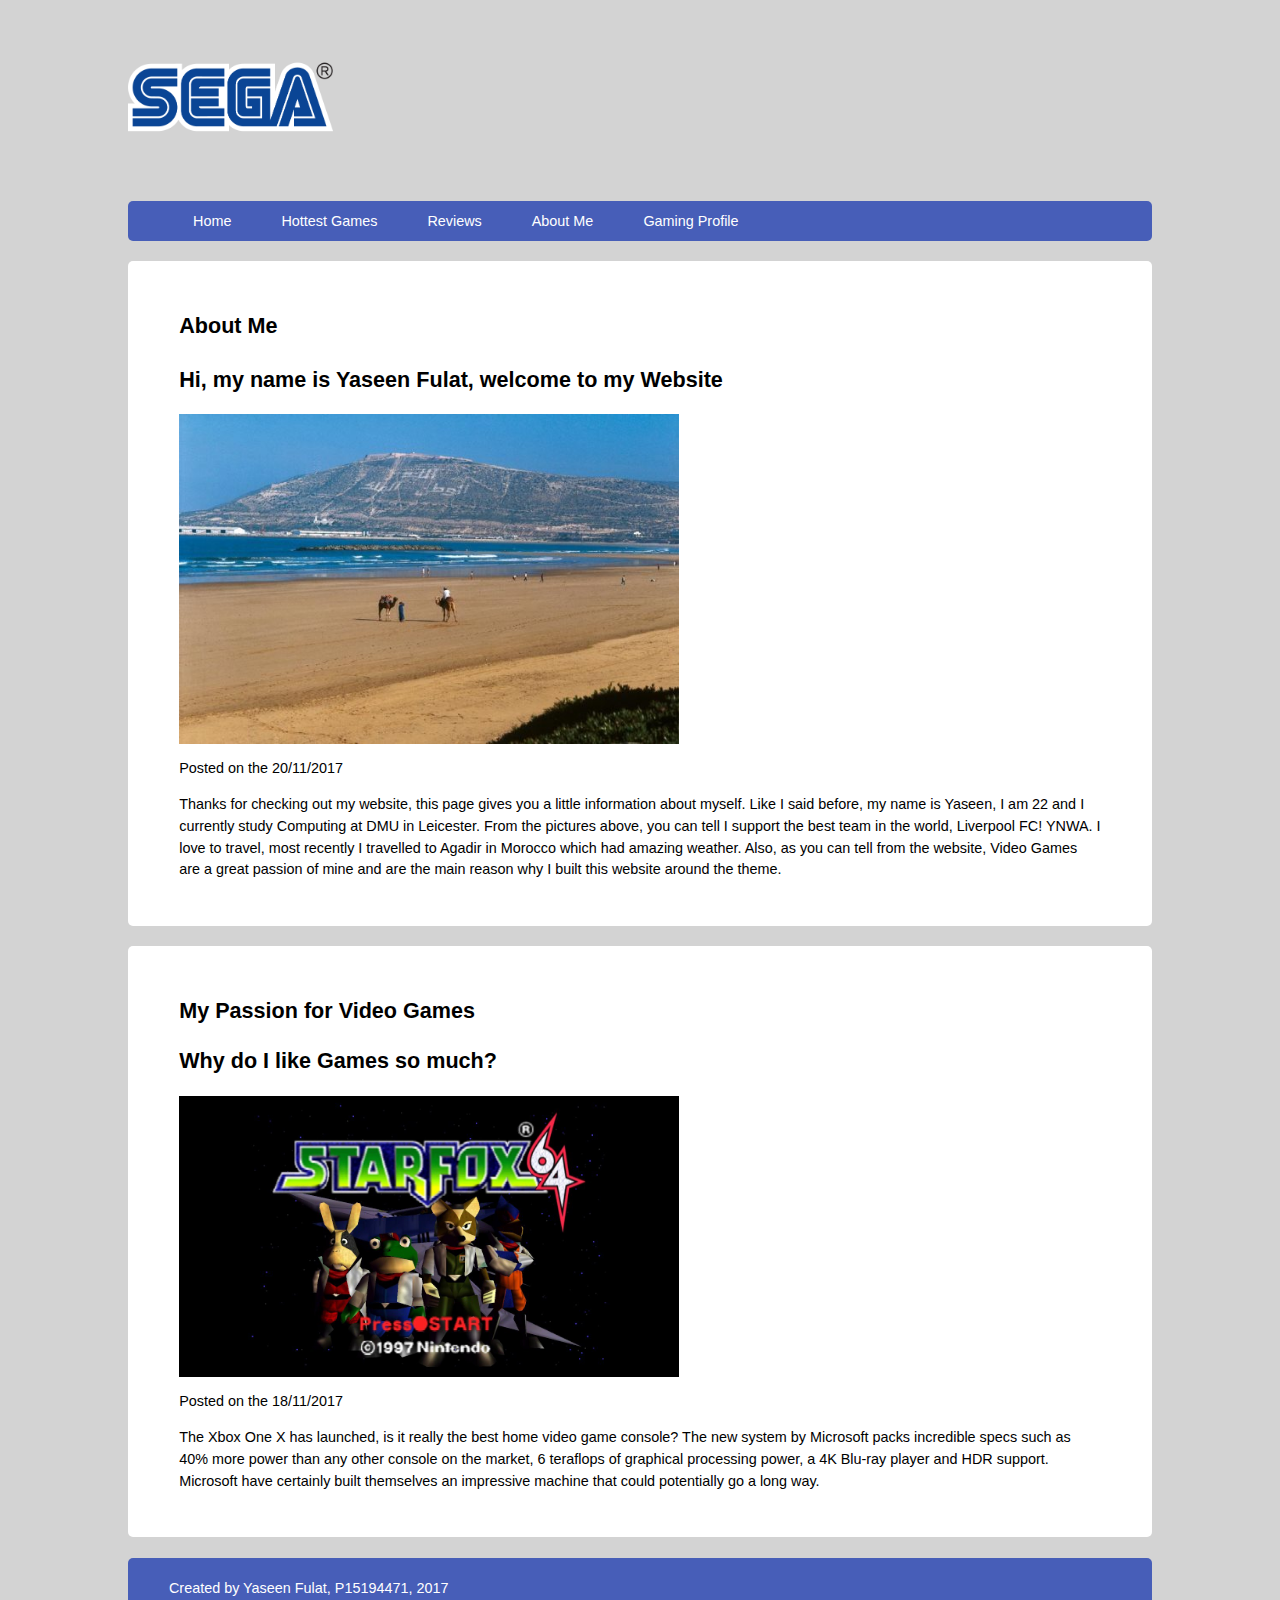
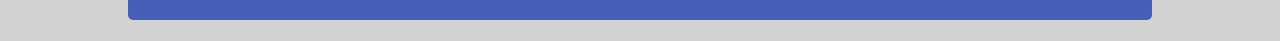
==== HTML5/AboutMe.html @ cc619564 "Slideshow, CSS Keyframes & AboutMe page" ====
<!DOCTYPE html>
<html lang="en">

<head>
	<title>16 BIT - Home</title>
	<meta charset="utf-8"/>
	<link rel="stylesheet" href="../CSS/stylesheet.css" type="text/css" />
	<script src="../JS/javascript.js"></script>
	<meta name="viewport" content="width=device-width, initial-scale=1.0">
</head>

<body class="body">

<header class="mainHeader">
	<img src="../WebIMG/Sega-Logo.png">
	
	<nav>
		<ul>
		 <li><a href="index.html">Home</a></li>
		 <li><a href="HottestGames.html">Hottest Games</a></li>
		 <li><a href="Reviews.html">Reviews</a></li>
		 <li><a href="AboutMe.html">About Me</a></li>
		 <li><a href="GamingProfile.html">Gaming Profile</a></li>
		</ul>
	</nav>
	</header>
	
<div class="AboutMeContent">
		<div class="AboutMeInfo">
			<article class="BackgroundInfo">
				<header>
					<h2>About Me</p>
					<h2>Hi, my name is Yaseen Fulat, welcome to my Website</h2>
				</header>
				
				<div class="Slideshow1" style="max-width:500px">
				<img class="mySlides" src="../WebIMG/aboutme1.jpg" alt="sadiomane" style="width:100%">
				<img class="mySlides" src="../WebIMG/aboutme2.jpg" alt="agadir" style="width:100%">
				<img class="mySlides" src="../WebIMG/aboutme3.jpg" alt="dmu"  style="width:100%">
				</div>
				
				<script type="text/javascript">
				carousel();
				</script>
				
				<footer>
					<p class="postDate">Posted on the 20/11/2017<p>
				</footer>
				
				<content>
				<p>Thanks for checking out my website, this page gives you a little information about myself.
				Like I said before, my name is Yaseen, I am 22 and I currently study Computing at DMU in Leicester.
				From the pictures above, you can tell I support the best team in the world, Liverpool FC! YNWA.
				I love to travel, most recently I travelled to Agadir in Morocco which had amazing weather.
				Also, as you can tell from the website, Video Games are a great passion of mine and are the main reason
				why I built this website around the theme. </p>
				</content>
			</article>
			
			<article class="MyGamingPassion">
				<header>
					<h2>My Passion for Video Games</h2>
					<h2>Why do I like Games so much?</h2>
				</header>
				
				<div class="Slideshow2" style="max-width:500px">
				<img class="Slides" src="../WebIMG/Game1.jpg" alt="Sega" style="width:100%">
				<img class="Slides" src="../WebIMG/Game2.png" alt="Crash"  style="width:100%">
				<img class="Slides" src="../WebIMG/Game4.jpg" alt="StarFox64" style="width:100%">
				</div>
				
				<script type="text/javascript">
				carousel1();
				</script>
				
				<footer>
					<p class="postDate">Posted on the 18/11/2017<p>
				</footer>
				
				<content>
				<p>The Xbox One X has launched, is it really the best home video game console? The new system by Microsoft packs
				incredible specs such as 40% more power than any other console on the market, 6 teraflops of graphical processing
				power, a 4K Blu-ray player and HDR support. Microsoft have certainly built themselves an impressive machine that
				could potentially go a long way.</p>
				</content>
			</article>
		</div>
	</div>
	
	<footer class="mainFooterAbout">
	<p>Created by Yaseen Fulat, P15194471, 2017</p>
	</footer>
</body>
</html>
---- CSS/stylesheet.css ----
body {
	font-size: 90%;
	font-family: Helvetica, Calibri, Arial;
	line-height: 1.5;
	text-align: left;
	background-color: #D3D3D3;
}

.body {
	margin: 0 auto;
	width: 80%;
	/* prevents floating */
	clear: both;
}

.mainHeader img {
	width: 20%;
	height: auto;
	margin: 2% 0;
}

.mainHeader nav {
	background-color: #475eb8;
	height: 40px;
	border-radius: 5px;
	-moz-border-radius: 5px;
	-webkit-border-radius: 5px;
}

.mainHeader nav ul {
	list-style-type: none;
	margin: 0 auto;
}

.mainHeader nav ul li {
	float: left;
	display: inline;	
}

.mainHeader nav a:link, .mainHeader nav a:visited {
	color: white;
	display: inline-block;
	padding: 10px 25px;
	height: 20px;
}

a {
	text-decoration: none;
}

.mainHeader nav a:hover, mainHeader nav a:active, mainHeader nav .active a:link, .mainHeader nav .active a:visited {
	background-color: grey;
	text-shadow: none;
}

.mainHeader nav ul lia a {
	border-radius: 5px;
	-moz-border-radius: 5px;
	-webkit-border-radius: 5px;
}

.mainContent {
	line-height: 25px;
	border-radius: 5px;
	-moz-border-radius: 5px;
	-webkit-border-radius: 5px;
}

.mainContent img {
	width: 70%;
	height: auto;
}

.BackgroundInfo {
	background-color: white;
	border-radius: 5px;
	-moz-border-radius: 5px;
	-webkit-border-radius: 5px;
	padding: 3% 5%;
	margin-top: 2%;
}

.MyGamingPassion {
	background-color: white;
	border-radius: 5px;
	-moz-border-radius: 5px;
	-webkit-border-radius: 5px;
	padding: 3% 5%;
	margin-top: 2%;
	margin-bottom: 2%;
}

.content {
	width: 70%;
	float: left;
}

.firstContent {
	background-color: white;
	border-radius: 5px;
	-moz-border-radius: 5px;
	-webkit-border-radius: 5px;
	padding: 3% 5%;
	margin-top: 2%;
}

.secondContent {
	background-color: white;
	border-radius: 5px;
	-moz-border-radius: 5px;
	-webkit-border-radius: 5px;
	padding: 3% 5%;
	margin-top: 2%;
}

.sidebarRight {
	width: 20%;
	float: left;
	background-color: white;
	border-radius: 5px;
	-moz-border-radius: 5px;
	-webkit-border-radius: 5px;
	margin: 1.5% 0 2% 3%;
	padding: 2% 3%;
}

.mainFooterhome {
	width: 100%;
	float: left;
	border-radius: 5px;
	-moz-border-radius: 5px;
	-webkit-border-radius: 5px;
	background-color: #475eb8;
	margin-top: -20%;
}

.mainFooterhome p {
	width: 92%;
	margin: 2% auto;
	color: white;
}

.mainFooterAbout {
	width: 100%;
	float: left;
	border-radius: 5px;
	-moz-border-radius: 5px;
	-webkit-border-radius: 5px;
	background-color: #475eb8;
	margin-top: 0;
	margin-bottom: 2%;
}

.mainFooterAbout p {
	width: 92%;
	margin: 2% auto;
	color: white;
}

.ryu {
	position: relative;
	float: right;
	width: 600px;
	top: -250px;
	animation-name: uppercut;
	animation-duration: 5s;
	animation-iteration-count: infinite;
}

@keyframes uppercut{
	from{transform:translateX(0)}
	to{transform:translateY(-700px)}
}

@media only screen and (min-width: 150px) and (max-width: 700px)
{
	.body {
	width: 90%;
	font-size: 95%
}

.mainHeader img {
	width: 100%;
}

.mainHeader nav {
	height: 200px;
}

.mainHeader nav ul {
	padding-left: 0;
}

.mainHeader nav ul li {
	width: 100%;
	text-align: center;
}

.mainHeader nav a:link, .mainHeader nav a:visited {
	padding: 10px 25px;
	height: 20px;
	display: block;
}

.content {
	width: 100%;
	float: left;
	margin-top: 2%;
}

.firstContent {
	background-color: white;
	border-radius: 5px;
	-moz-border-radius: 5px;
	-webkit-border-radius: 5px;
	padding: 3% 5%;
	margin-top: 2%;
	margin-bottom: 3%;
}

.secondContent {
	margin-top: 3%;
}

.sidebarRight {
	width: 85%;
	margin: 2% 0 3% 5%;
	padding: 2% 3%;
}

}
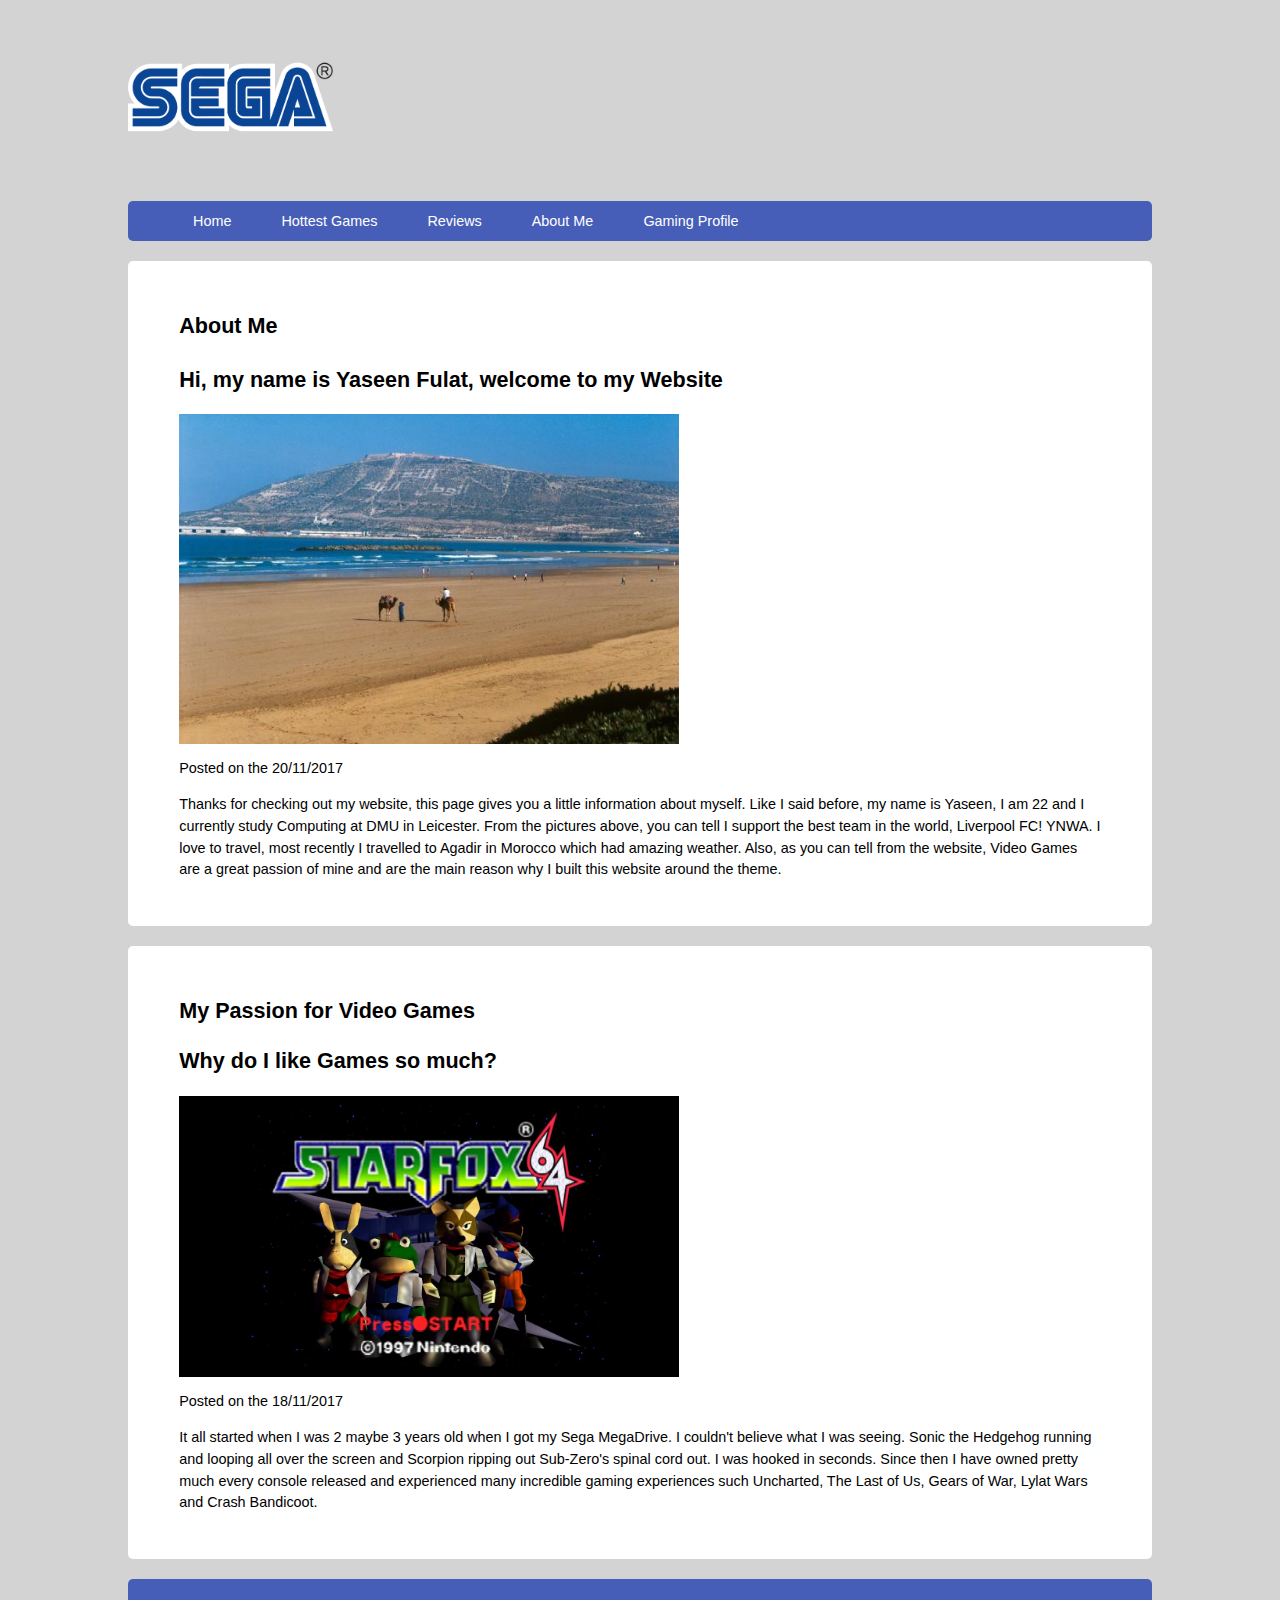
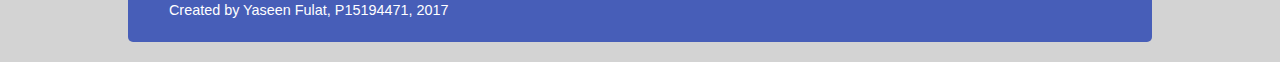
==== commit eafee467: "added content to pages" ====
--- a/HTML5/AboutMe.html
+++ b/HTML5/AboutMe.html
@@ -2,7 +2,7 @@
 <html lang="en">
 
 <head>
-	<title>16 BIT - Home</title>
+	<title>16 BIT - About Me</title>
 	<meta charset="utf-8"/>
 	<link rel="stylesheet" href="../CSS/stylesheet.css" type="text/css" />
 	<script src="../JS/javascript.js"></script>
@@ -78,10 +78,10 @@
 				</footer>
 				
 				<content>
-				<p>The Xbox One X has launched, is it really the best home video game console? The new system by Microsoft packs
-				incredible specs such as 40% more power than any other console on the market, 6 teraflops of graphical processing
-				power, a 4K Blu-ray player and HDR support. Microsoft have certainly built themselves an impressive machine that
-				could potentially go a long way.</p>
+				<p>It all started when I was 2 maybe 3 years old when I got my Sega MegaDrive. I couldn't believe what
+				I was seeing. Sonic the Hedgehog running and looping all over the screen and Scorpion ripping out Sub-Zero's
+				spinal cord out. I was hooked in seconds. Since then I have owned pretty much every console released and experienced 
+				many incredible gaming experiences such Uncharted, The Last of Us, Gears of War, Lylat Wars and Crash Bandicoot.</p>
 				</content>
 			</article>
 		</div>
--- a/CSS/stylesheet.css
+++ b/CSS/stylesheet.css
@@ -81,6 +81,26 @@
 }
 
 .MyGamingPassion {
+	background-color: white;
+	border-radius: 5px;
+	-moz-border-radius: 5px;
+	-webkit-border-radius: 5px;
+	padding: 3% 5%;
+	margin-top: 2%;
+	margin-bottom: 2%;
+}
+
+#searchForm{
+	background-color: white;
+	border-radius: 5px;
+	-moz-border-radius: 5px;
+	-webkit-border-radius: 5px;
+	padding: 3% 5%;
+	margin-top: 2%;
+	margin-bottom: 2%;
+}
+
+#demo {
 	background-color: white;
 	border-radius: 5px;
 	-moz-border-radius: 5px;
@@ -172,6 +192,54 @@
 	to{transform:translateY(-700px)}
 }
 
+#HQ{
+	width: 30%;
+	height: auto;
+	margin-left: 5%;
+}
+
+#War{
+	width: 30%;
+	height: auto;
+}
+
+#Zombies{
+	width: 30%;
+	height: auto;
+}
+
+#Story{
+	width: 30%;
+	height: auto;
+	margin-left: 5%;
+}
+
+#Alloy{
+	width: 30%;
+	height: auto;
+}
+
+#Bird{
+	width: 30%;
+	height: auto;
+}
+
+#VersusMode{
+	width: 30%;
+	height: auto;
+	margin-left: 5%;
+}
+
+#TekkenLogo{
+	width: 30%;
+	height: auto;
+}
+
+#HWR{
+	width: 30%;
+	height: auto;
+}
+
 @media only screen and (min-width: 150px) and (max-width: 700px)
 {
 	.body {
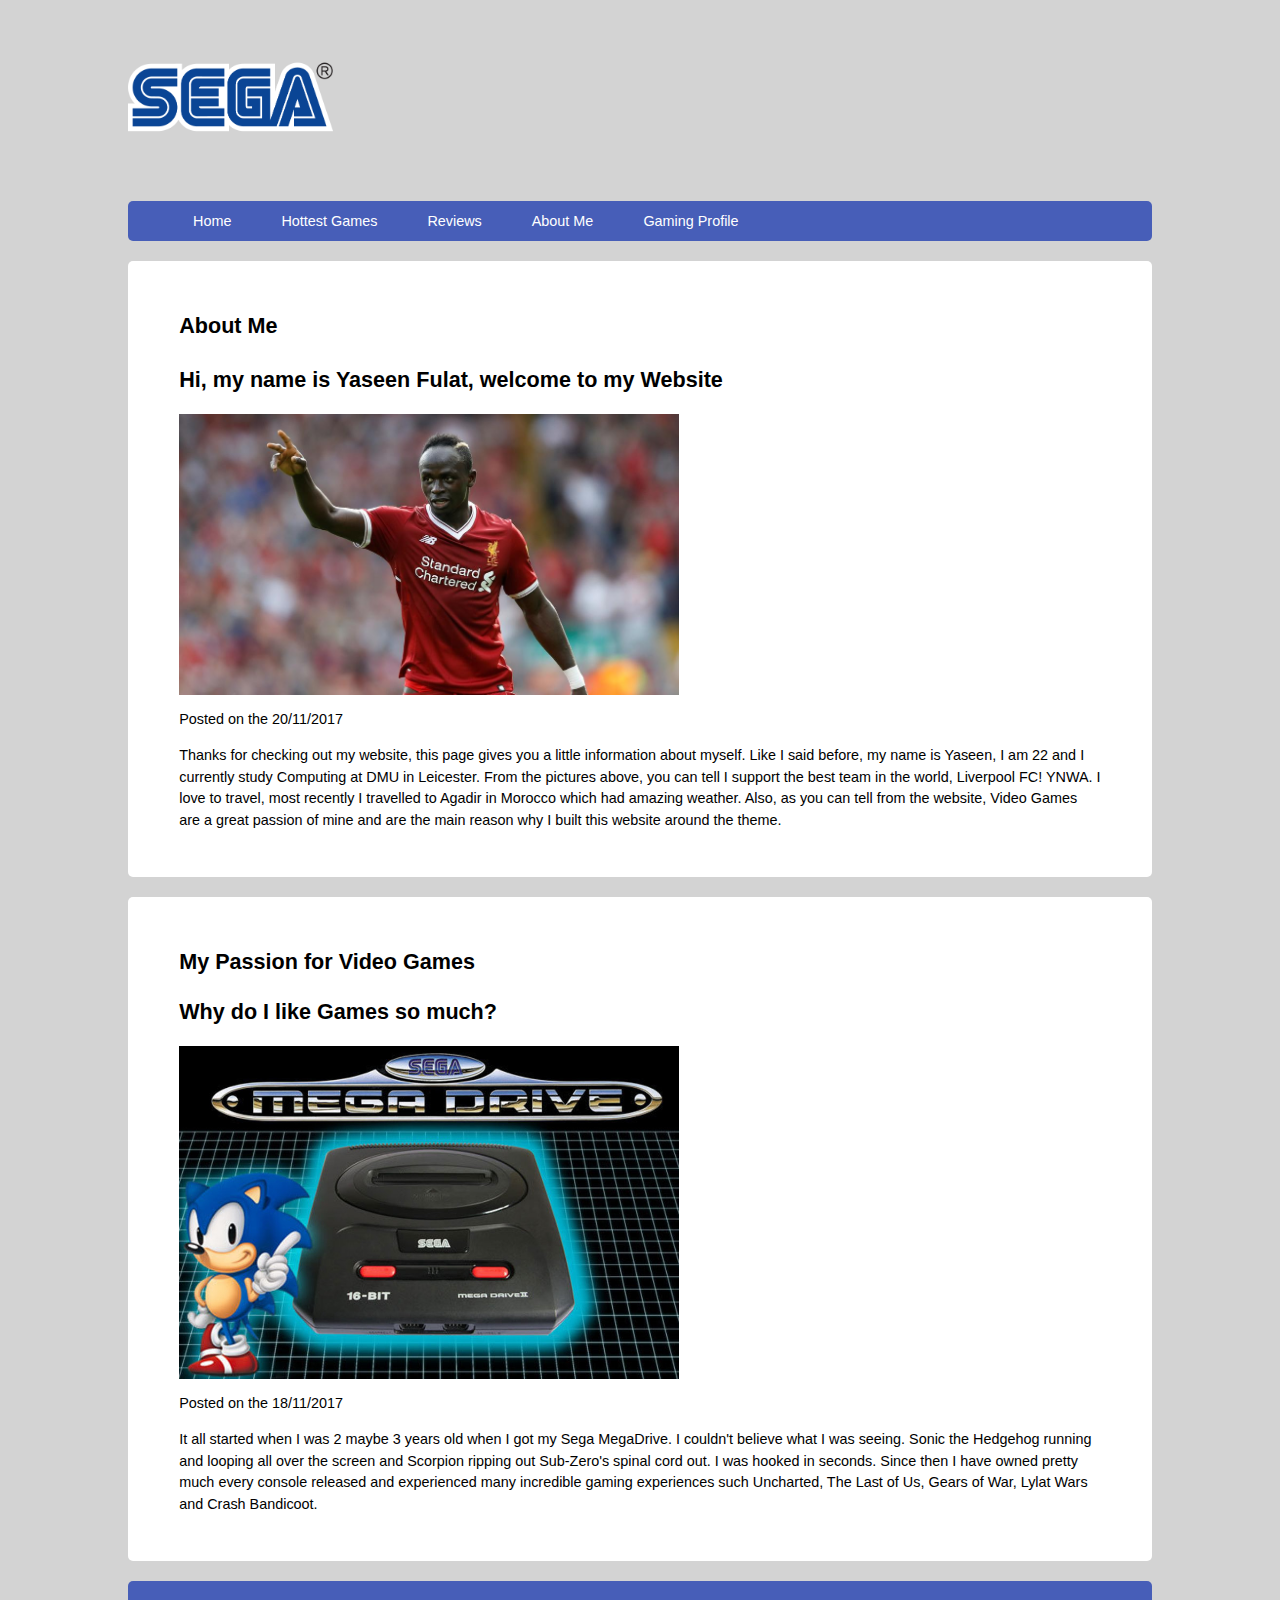
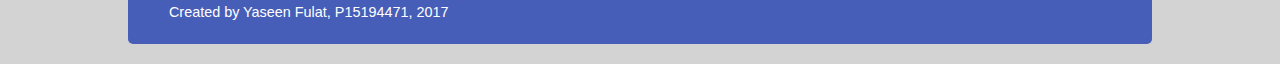
==== commit 3d6aeaad: "JS Reveal Review Score" ====
--- a/HTML5/AboutMe.html
+++ b/HTML5/AboutMe.html
@@ -5,7 +5,6 @@
 	<title>16 BIT - About Me</title>
 	<meta charset="utf-8"/>
 	<link rel="stylesheet" href="../CSS/stylesheet.css" type="text/css" />
-	<script src="../JS/javascript.js"></script>
 	<meta name="viewport" content="width=device-width, initial-scale=1.0">
 </head>
 
@@ -39,10 +38,6 @@
 				<img class="mySlides" src="../WebIMG/aboutme3.jpg" alt="dmu"  style="width:100%">
 				</div>
 				
-				<script type="text/javascript">
-				carousel();
-				</script>
-				
 				<footer>
 					<p class="postDate">Posted on the 20/11/2017<p>
 				</footer>
@@ -69,10 +64,6 @@
 				<img class="Slides" src="../WebIMG/Game4.jpg" alt="StarFox64" style="width:100%">
 				</div>
 				
-				<script type="text/javascript">
-				carousel1();
-				</script>
-				
 				<footer>
 					<p class="postDate">Posted on the 18/11/2017<p>
 				</footer>
@@ -90,5 +81,6 @@
 	<footer class="mainFooterAbout">
 	<p>Created by Yaseen Fulat, P15194471, 2017</p>
 	</footer>
+	<script src="../JS/javascript.js"></script>
 </body>
 </html>--- a/CSS/stylesheet.css
+++ b/CSS/stylesheet.css
@@ -67,8 +67,7 @@
 }
 
 .mainContent img {
-	width: 70%;
-	height: auto;
+	width: 85%;
 }
 
 .BackgroundInfo {
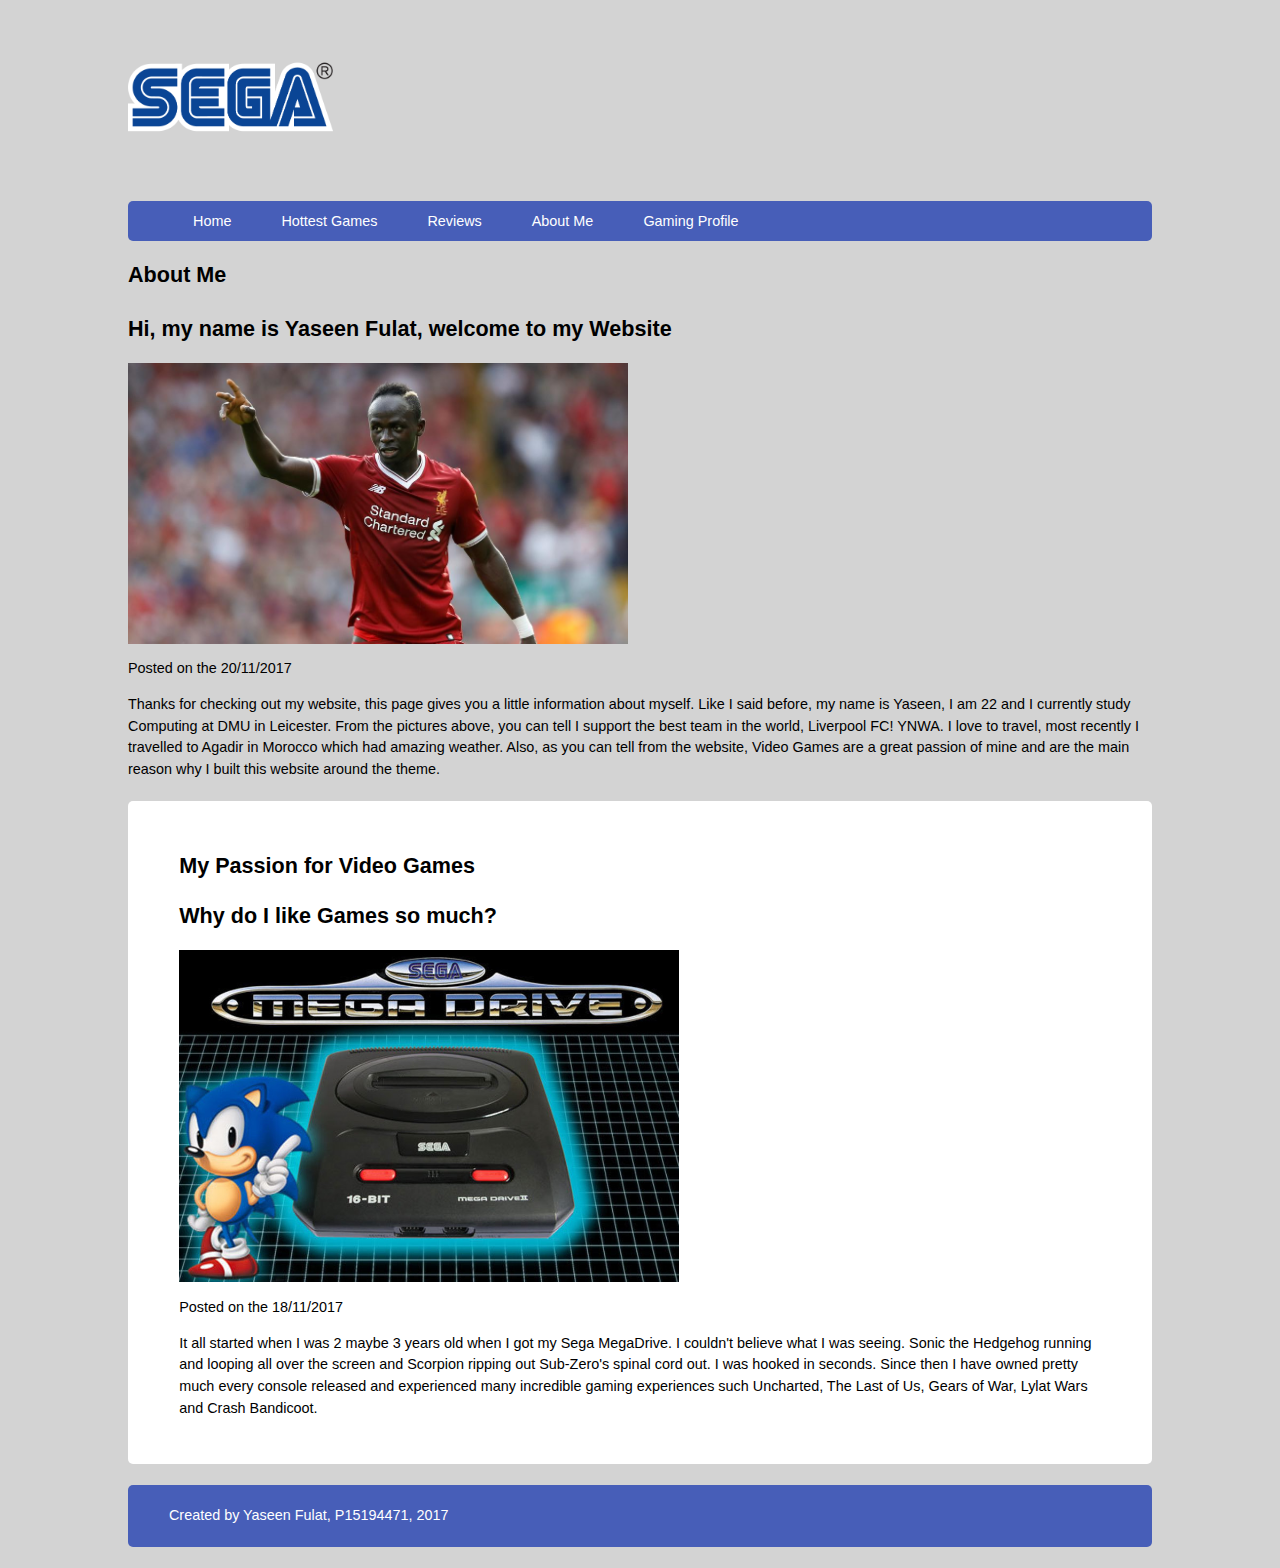
==== commit ef8d4bad: "general cleanup" ====
--- a/HTML5/AboutMe.html
+++ b/HTML5/AboutMe.html
@@ -24,9 +24,9 @@
 	</nav>
 	</header>
 	
-<div class="AboutMeContent">
-		<div class="AboutMeInfo">
-			<article class="BackgroundInfo">
+<div class="PageContent">
+		<div class="PageInfo">
+			<article class="Info">
 				<header>
 					<h2>About Me</p>
 					<h2>Hi, my name is Yaseen Fulat, welcome to my Website</h2>
--- a/CSS/stylesheet.css
+++ b/CSS/stylesheet.css
@@ -239,6 +239,12 @@
 	height: auto;
 }
 
+figcaption {
+	text-align: center;
+}
+
+/* Responsive design media queries */
+
 @media only screen and (min-width: 150px) and (max-width: 700px)
 {
 	.body {
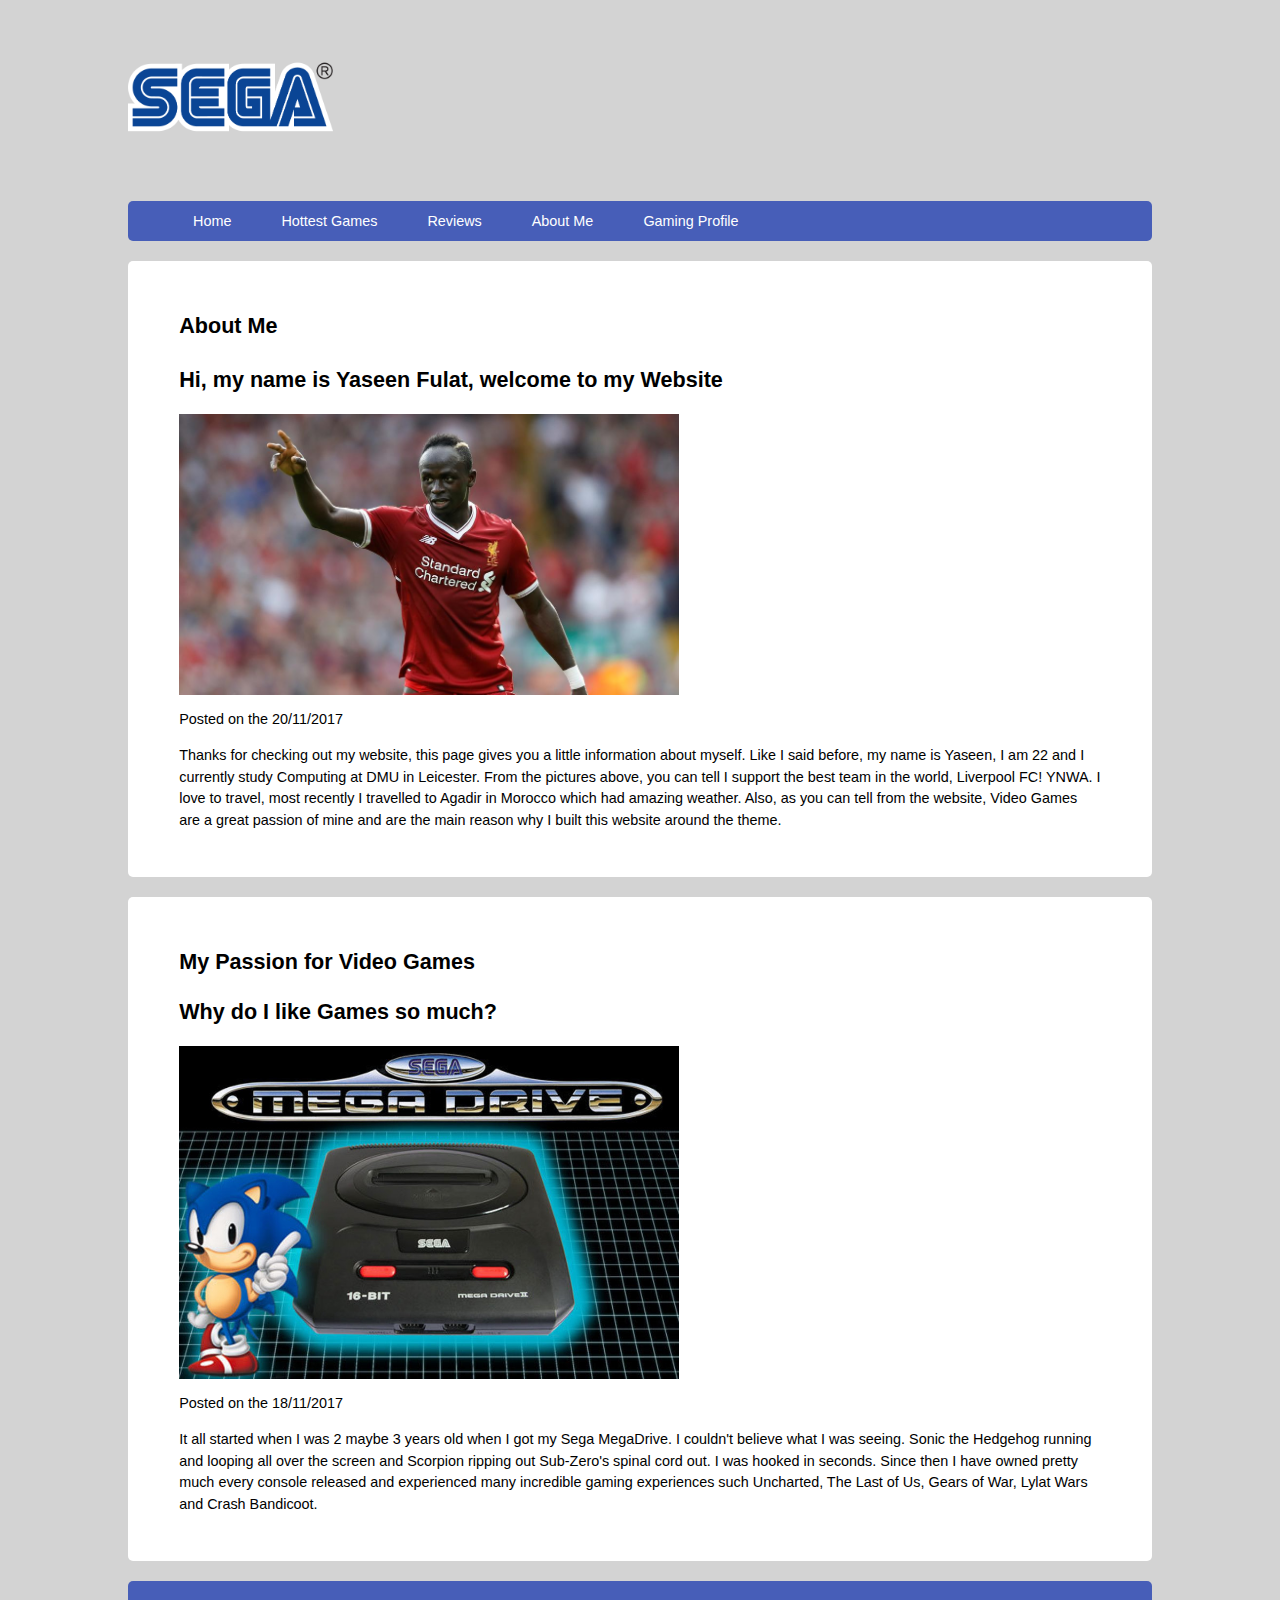
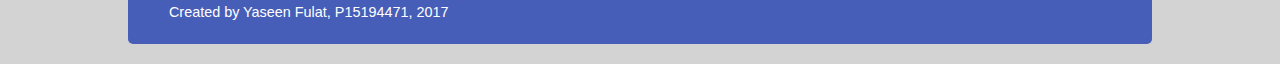
==== commit f9a5e2aa: "fixed border" ====
--- a/HTML5/AboutMe.html
+++ b/HTML5/AboutMe.html
@@ -24,9 +24,9 @@
 	</nav>
 	</header>
 	
-<div class="PageContent">
-		<div class="PageInfo">
-			<article class="Info">
+<div class="AboutMeContent">
+		<div class="AboutMeInfo">
+			<article class="BackgroundInfo">
 				<header>
 					<h2>About Me</p>
 					<h2>Hi, my name is Yaseen Fulat, welcome to my Website</h2>
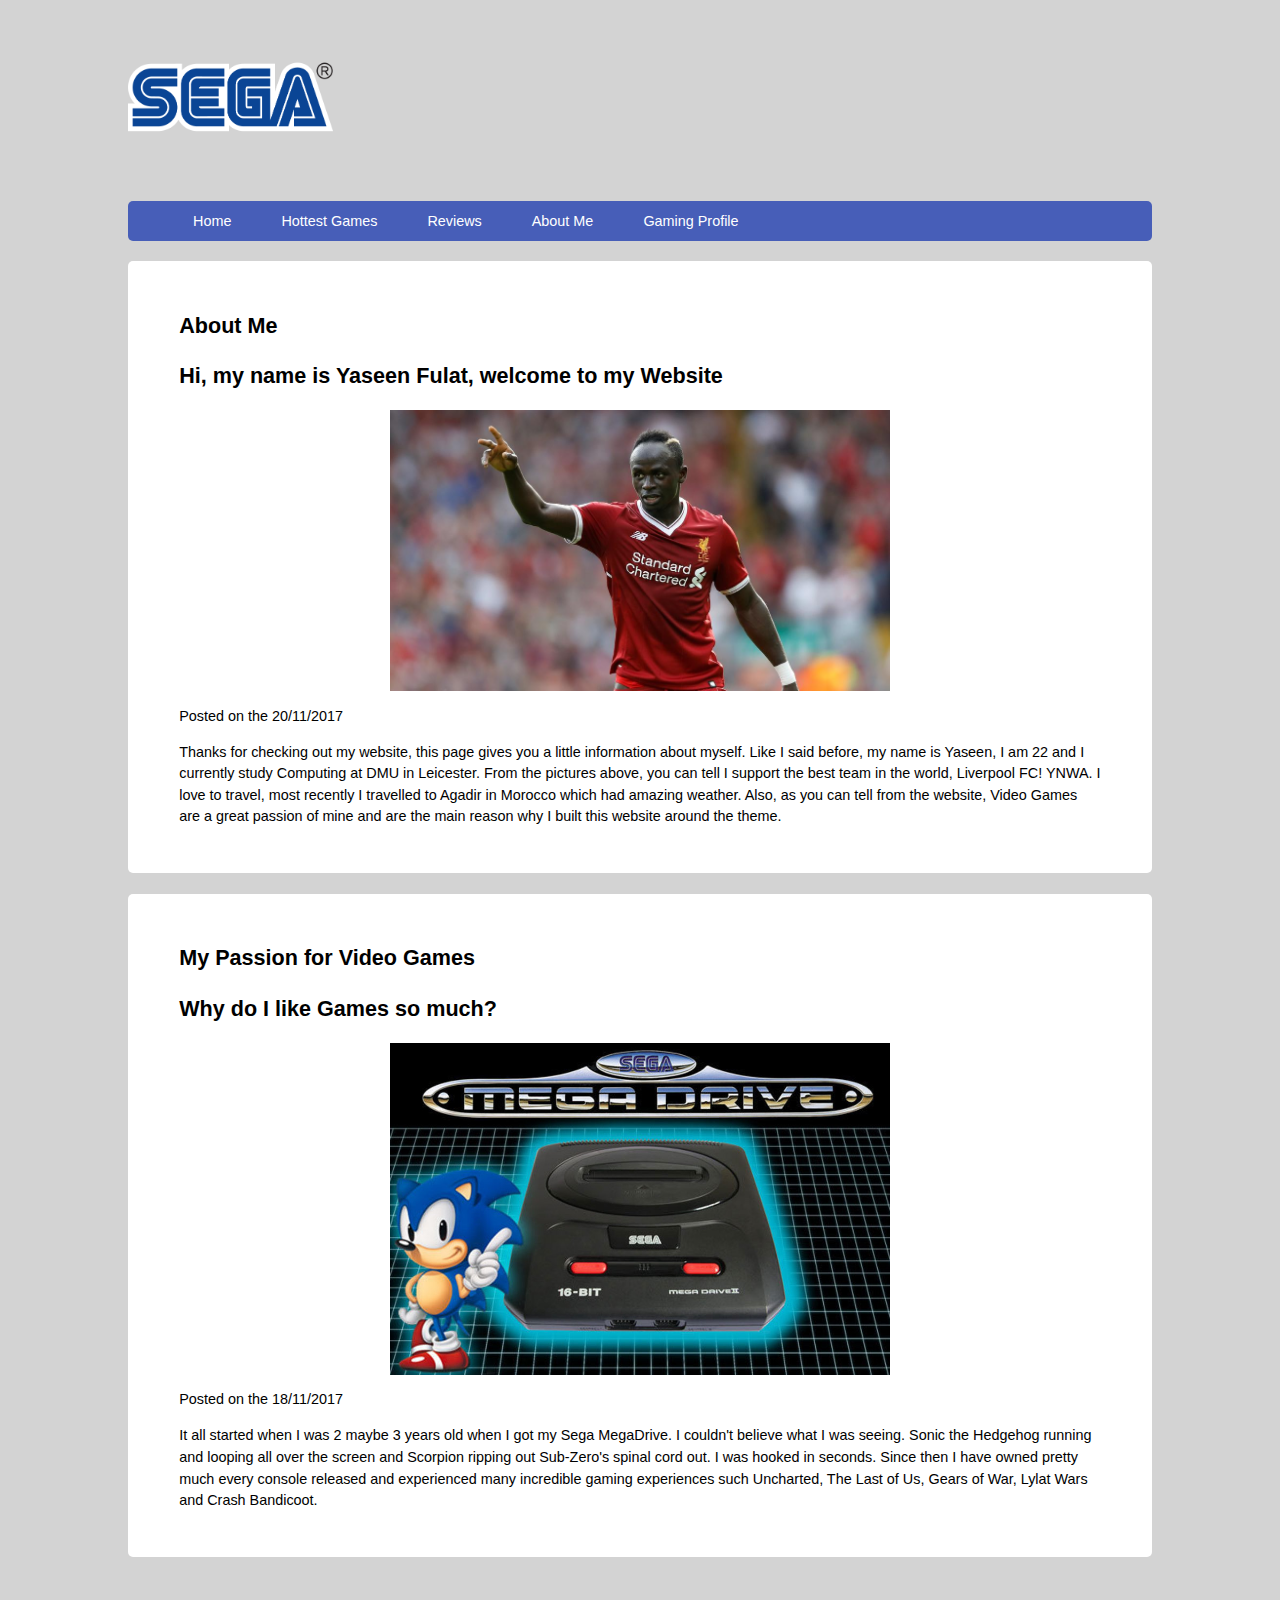
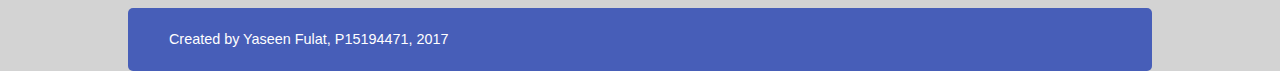
==== commit 80a9c468: "All files validated and comments added" ====
--- a/HTML5/AboutMe.html
+++ b/HTML5/AboutMe.html
@@ -11,7 +11,7 @@
 <body class="body">
 
 <header class="mainHeader">
-	<img src="../WebIMG/Sega-Logo.png">
+	<img src="../WebIMG/Sega-Logo.png" alt="SegaLogo">
 	
 	<nav>
 		<ul>
@@ -28,28 +28,26 @@
 		<div class="AboutMeInfo">
 			<article class="BackgroundInfo">
 				<header>
-					<h2>About Me</p>
+					<h2>About Me</h2>
 					<h2>Hi, my name is Yaseen Fulat, welcome to my Website</h2>
 				</header>
 				
-				<div class="Slideshow1" style="max-width:500px">
-				<img class="mySlides" src="../WebIMG/aboutme1.jpg" alt="sadiomane" style="width:100%">
-				<img class="mySlides" src="../WebIMG/aboutme2.jpg" alt="agadir" style="width:100%">
-				<img class="mySlides" src="../WebIMG/aboutme3.jpg" alt="dmu"  style="width:100%">
+				<div class="Slideshow1">
+				<img class="mySlides" src="../WebIMG/aboutme1.jpg" alt="sadiomane">
+				<img class="mySlides" src="../WebIMG/aboutme2.jpg" alt="agadir">
+				<img class="mySlides" src="../WebIMG/aboutme3.jpg" alt="dmu">
 				</div>
 				
 				<footer>
 					<p class="postDate">Posted on the 20/11/2017<p>
 				</footer>
 				
-				<content>
 				<p>Thanks for checking out my website, this page gives you a little information about myself.
 				Like I said before, my name is Yaseen, I am 22 and I currently study Computing at DMU in Leicester.
 				From the pictures above, you can tell I support the best team in the world, Liverpool FC! YNWA.
 				I love to travel, most recently I travelled to Agadir in Morocco which had amazing weather.
 				Also, as you can tell from the website, Video Games are a great passion of mine and are the main reason
 				why I built this website around the theme. </p>
-				</content>
 			</article>
 			
 			<article class="MyGamingPassion">
@@ -58,22 +56,20 @@
 					<h2>Why do I like Games so much?</h2>
 				</header>
 				
-				<div class="Slideshow2" style="max-width:500px">
-				<img class="Slides" src="../WebIMG/Game1.jpg" alt="Sega" style="width:100%">
-				<img class="Slides" src="../WebIMG/Game2.png" alt="Crash"  style="width:100%">
-				<img class="Slides" src="../WebIMG/Game4.jpg" alt="StarFox64" style="width:100%">
+				<div class="Slideshow2">
+				<img class="Slides" src="../WebIMG/Game1.jpg" alt="Sega">
+				<img class="Slides" src="../WebIMG/Game2.png" alt="Crash">
+				<img class="Slides" src="../WebIMG/Game4.jpg" alt="StarFox64">
 				</div>
 				
 				<footer>
 					<p class="postDate">Posted on the 18/11/2017<p>
 				</footer>
 				
-				<content>
 				<p>It all started when I was 2 maybe 3 years old when I got my Sega MegaDrive. I couldn't believe what
 				I was seeing. Sonic the Hedgehog running and looping all over the screen and Scorpion ripping out Sub-Zero's
 				spinal cord out. I was hooked in seconds. Since then I have owned pretty much every console released and experienced 
 				many incredible gaming experiences such Uncharted, The Last of Us, Gears of War, Lylat Wars and Crash Bandicoot.</p>
-				</content>
 			</article>
 		</div>
 	</div>
--- a/CSS/stylesheet.css
+++ b/CSS/stylesheet.css
@@ -1,3 +1,6 @@
+/* stylesheet code - works for all pages /*
+/* body styling */
+
 body {
 	font-size: 90%;
 	font-family: Helvetica, Calibri, Arial;
@@ -13,11 +16,15 @@
 	clear: both;
 }
 
+/* Sega logo in the header of every page */
+
 .mainHeader img {
 	width: 20%;
 	height: auto;
 	margin: 2% 0;
 }
+
+/* styling for navigation bar which is on every page */
 
 .mainHeader nav {
 	background-color: #475eb8;
@@ -55,7 +62,7 @@
 
 .mainHeader nav ul lia a {
 	border-radius: 5px;
-	-moz-border-radius: 5px;
+	-moz-border-radius: 5px; /* applies to other browsers such as firefox */
 	-webkit-border-radius: 5px;
 }
 
@@ -70,6 +77,8 @@
 	width: 85%;
 }
 
+/* styling for div tags */
+
 .BackgroundInfo {
 	background-color: white;
 	border-radius: 5px;
@@ -132,6 +141,8 @@
 	margin-top: 2%;
 }
 
+/* sidebar on the index page */
+
 .sidebarRight {
 	width: 20%;
 	float: left;
@@ -142,6 +153,8 @@
 	margin: 1.5% 0 2% 3%;
 	padding: 2% 3%;
 }
+
+/* footer styling */
 
 .mainFooterhome {
 	width: 100%;
@@ -166,8 +179,7 @@
 	-moz-border-radius: 5px;
 	-webkit-border-radius: 5px;
 	background-color: #475eb8;
-	margin-top: 0;
-	margin-bottom: 2%;
+	margin-top: 3%;
 }
 
 .mainFooterAbout p {
@@ -175,6 +187,8 @@
 	margin: 2% auto;
 	color: white;
 }
+
+/* ryu image/animation position */
 
 .ryu {
 	position: relative;
@@ -186,11 +200,15 @@
 	animation-iteration-count: infinite;
 }
 
+/* animation that moves ryu vertically */
+
 @keyframes uppercut{
 	from{transform:translateX(0)}
 	to{transform:translateY(-700px)}
 }
 
+/* various styles for images */
+
 #HQ{
 	width: 30%;
 	height: auto;
@@ -239,11 +257,52 @@
 	height: auto;
 }
 
-figcaption {
+#user-name{
+	width: 500px;
+}
+
+#WW2Caption {
 	text-align: center;
 }
 
-/* Responsive design media queries */
+#HZDCaption {
+	text-align: center;
+}
+
+#TekkenCaption {
+	text-align: center;
+}
+
+/* video styling on hottest games pages */
+
+iframe {
+	display: block;
+	margin: auto;
+	height: 300px;
+	width: 500px;
+}
+
+/* slideshow styling on about me page */
+
+div.Slideshow1 {
+	max-width:500px;
+	margin: auto;
+}
+
+div.Slideshow2 {
+	max-width:500px;
+	margin: auto;
+}
+
+.mySlides {
+	width: 100%;
+}
+
+.Slides {
+	width: 100%;
+}
+
+/* Responsive design media queries - the following elements move accordingly within these breakpoints */
 
 @media only screen and (min-width: 150px) and (max-width: 700px)
 {
@@ -301,4 +360,13 @@
 	padding: 2% 3%;
 }
 
+iframe {
+	height: 300px;
+	width: 300px;
+}
+
+.ryu {
+	animation-duration: 0s;
+}
+
 }